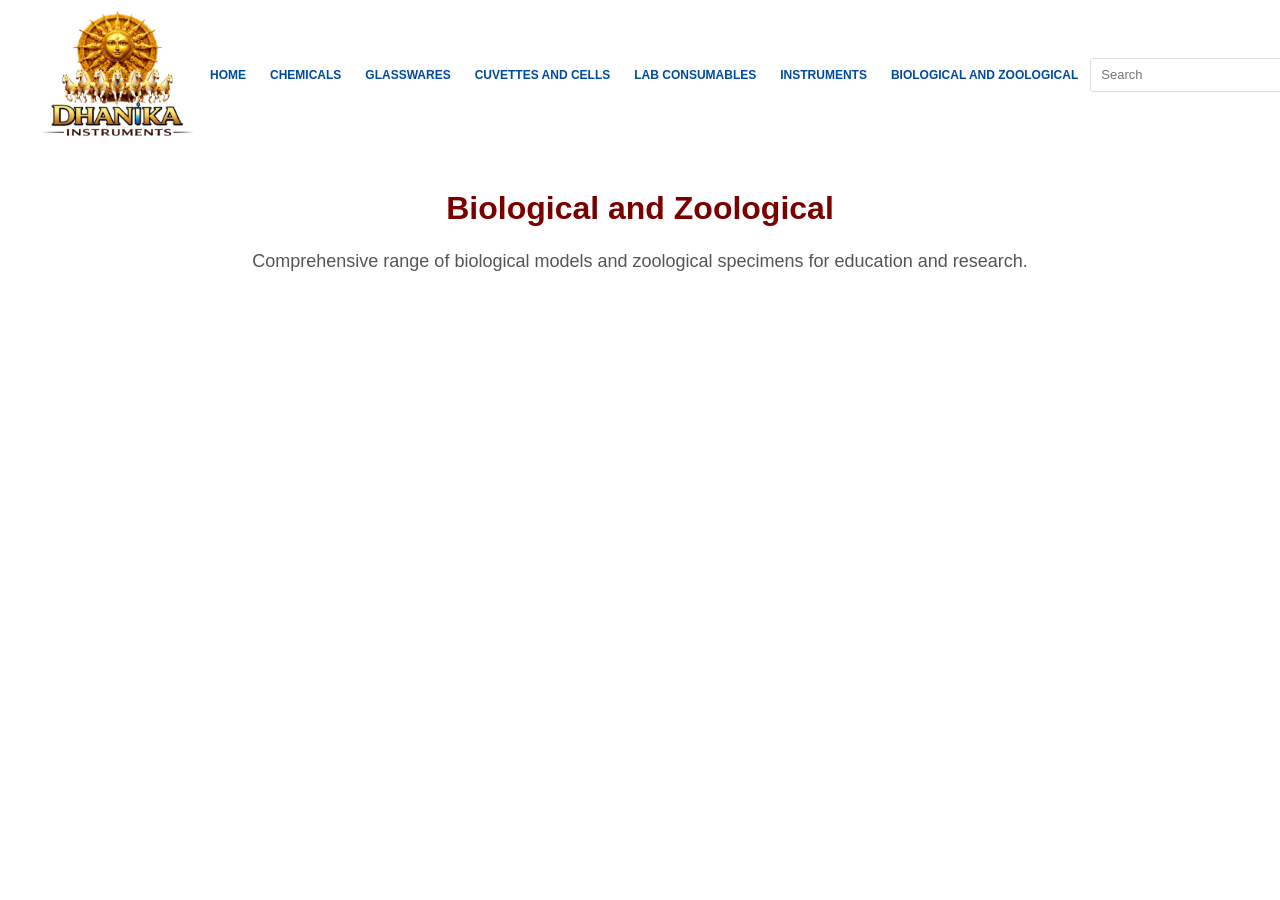
==== biological.html @ 7c7d38a3 "pages" ====
<!DOCTYPE html>
<html lang="en">

<head>
    <meta charset="UTF-8">
    <meta name="viewport" content="width=device-width, initial-scale=1.0">
    <title>Biological and Zoological - Dhanika Instruments</title>
    <link rel="stylesheet" href="https://cdnjs.cloudflare.com/ajax/libs/font-awesome/6.4.0/css/all.min.css">
    <link rel="stylesheet" href="style.css">
</head>

<body>
    <header class="header">
        <div class="top-container">
            <div class="logo">
                <img src="Untitled design (1).png" alt="Dhanika Instruments Logo" class="main-logo">
            </div>

            <div class="nav-container">
                <input type="checkbox" id="menu-toggle" class="menu-toggle">
                <label for="menu-toggle" class="menu-icon"><i class="fas fa-bars"></i></label>

                <ul class="nav-menu">
                    <li><a href="index.html">HOME</a></li>
                    <li><a href="chemicals.html">CHEMICALS</a></li>
                    <li><a href="glasswares.html">GLASSWARES</a></li>
                    <li><a href="cuvettes.html">CUVETTES AND CELLS</a></li>
                    <li><a href="lab-consumables.html">LAB CONSUMABLES</a></li>
                    <li><a href="instruments.html">INSTRUMENTS</a></li>
                    <li><a href="biological.html">BIOLOGICAL AND ZOOLOGICAL</a></li>
                </ul>
            </div>

            <div class="header-right">
                <div class="search-box">
                    <form action="#" method="GET">
                        <input type="text" placeholder="Search" name="search">
                        <button type="submit"><i class="fas fa-search"></i></button>
                    </form>
                </div>
            </div>
        </div>
    </header>

    <main class="content-section">
        <h1>Biological and Zoological</h1>
        <p>Comprehensive range of biological models and zoological specimens for education and research.</p>
    </main>
</body>

</html>
---- style.css ----
* {
    margin: 0;
    padding: 0;
    box-sizing: border-box;
    font-family: 'Segoe UI', Tahoma, Geneva, Verdana, sans-serif;
}

body {
    background-color: #ffffff;
}

.header {
    width: 100%;
}

.top-container {
    width: 100%;
    max-width: 100%;
    margin: 0;
    padding: 10px 40px;
    position: relative;
    min-height: 100px;
    display: flex;
    justify-content: space-between;
    align-items: center;
}

/* Perfect Center Logic for Desktop */
@media (min-width: 1300px) {
    .nav-container {
        position: absolute;
        left: 50%;
        transform: translateX(-50%);
        z-index: 10;
    }
}

.logo {
    display: flex;
    align-items: center;
    position: relative;
}

.main-logo {
    max-height: 130px;
    width: auto;
    object-fit: contain;
}

.nav-container {
    display: flex;
    align-items: center;
}

.header-right {
    display: flex;
    justify-content: flex-end;
}

.menu-toggle,
.menu-icon {
    display: none;
}

.search-box {
    display: flex;
    align-items: center;
}

.nav-menu {
    list-style: none;
    display: flex;
}

.nav-menu li {
    display: flex;
}

.nav-menu li a {
    text-decoration: none;
    color: #004b99;
    font-weight: 600;
    font-size: 12px;
    padding: 12px 12px;
    display: flex;
    align-items: center;
    transition: color 0.15s ease;
    white-space: nowrap;
}

.nav-menu li a:hover {
    color: #cc1515;
}



.search-box form {
    display: flex;
    border: 1px solid #dcdcdc;
    border-radius: 3px;
    overflow: hidden;
    height: 34px;
}

.search-box input {
    border: none;
    padding: 0 10px;
    outline: none;
    font-size: 13px;
    width: 220px;
    color: #555;
}

.search-box button {
    background-color: #7a0000;
    border: none;
    color: white;
    padding: 0 12px;
    cursor: pointer;
    font-size: 12px;
}

.search-box button:hover {
    background-color: #5c0000;
}

.banner-section {
    width: 100%;
    margin: 0;
    padding: 0;
    line-height: 0;
}

.banner-section .banner-image {
    width: 100%;
    height: auto;
    display: block;
}

.content-section {
    max-width: 1200px;
    margin: 40px auto;
    padding: 0 40px;
    text-align: center;
}

.content-section h1 {
    color: #7a0000;
    margin-bottom: 20px;
    font-size: 32px;
}

.content-section p {
    color: #555;
    font-size: 18px;
    line-height: 1.6;
}

/* --- Responsive Media Queries --- */

/* Tablets and small desktops */
@media (max-width: 1024px) {
    .top-container {
        padding: 10px 20px;
    }

    .main-logo {
        max-height: 100px;
    }

    .nav-menu {
        margin-left: 20px;
    }

    .nav-menu li a {
        padding: 10px 15px;
    }
}

/* Mobile Devices */
@media (max-width: 768px) {
    .top-container {
        flex-direction: row;
        justify-content: space-between;
        padding: 10px 15px;
    }

    .logo {
        width: 100%;
        justify-content: space-between;
        position: relative;
    }

    .main-logo {
        max-height: 70px;
    }

    /* Mobile Navigation Bar (Hamburger Style) */
    .menu-icon {
        display: block;
        font-size: 26px;
        color: #004b99;
        cursor: pointer;
        padding: 10px;
    }

    .nav-menu {
        display: none;
        flex-direction: column;
        position: absolute;
        top: 100%;
        left: 0;
        width: 100%;
        background-color: white;
        box-shadow: 0 4px 10px rgba(0, 0, 0, 0.1);
        z-index: 1000;
        border-top: 1px solid #eee;
    }



    .nav-menu li {
        width: 100%;
    }

    .nav-menu li a {
        padding: 15px 20px;
        width: 100%;
        border-bottom: 1px solid #f9f9f9;
    }

    /* Show menu when checkbox is checked */
    .menu-toggle:checked~.nav-menu {
        display: flex;
    }



    .search-box {
        width: auto;
        margin-left: 0;
        margin-top: 10px;
        order: 3;
    }

    .search-box form {
        width: 100%;
    }

    .search-box input {
        width: 150px;
        /* Smaller search box on mobile header */
    }
}
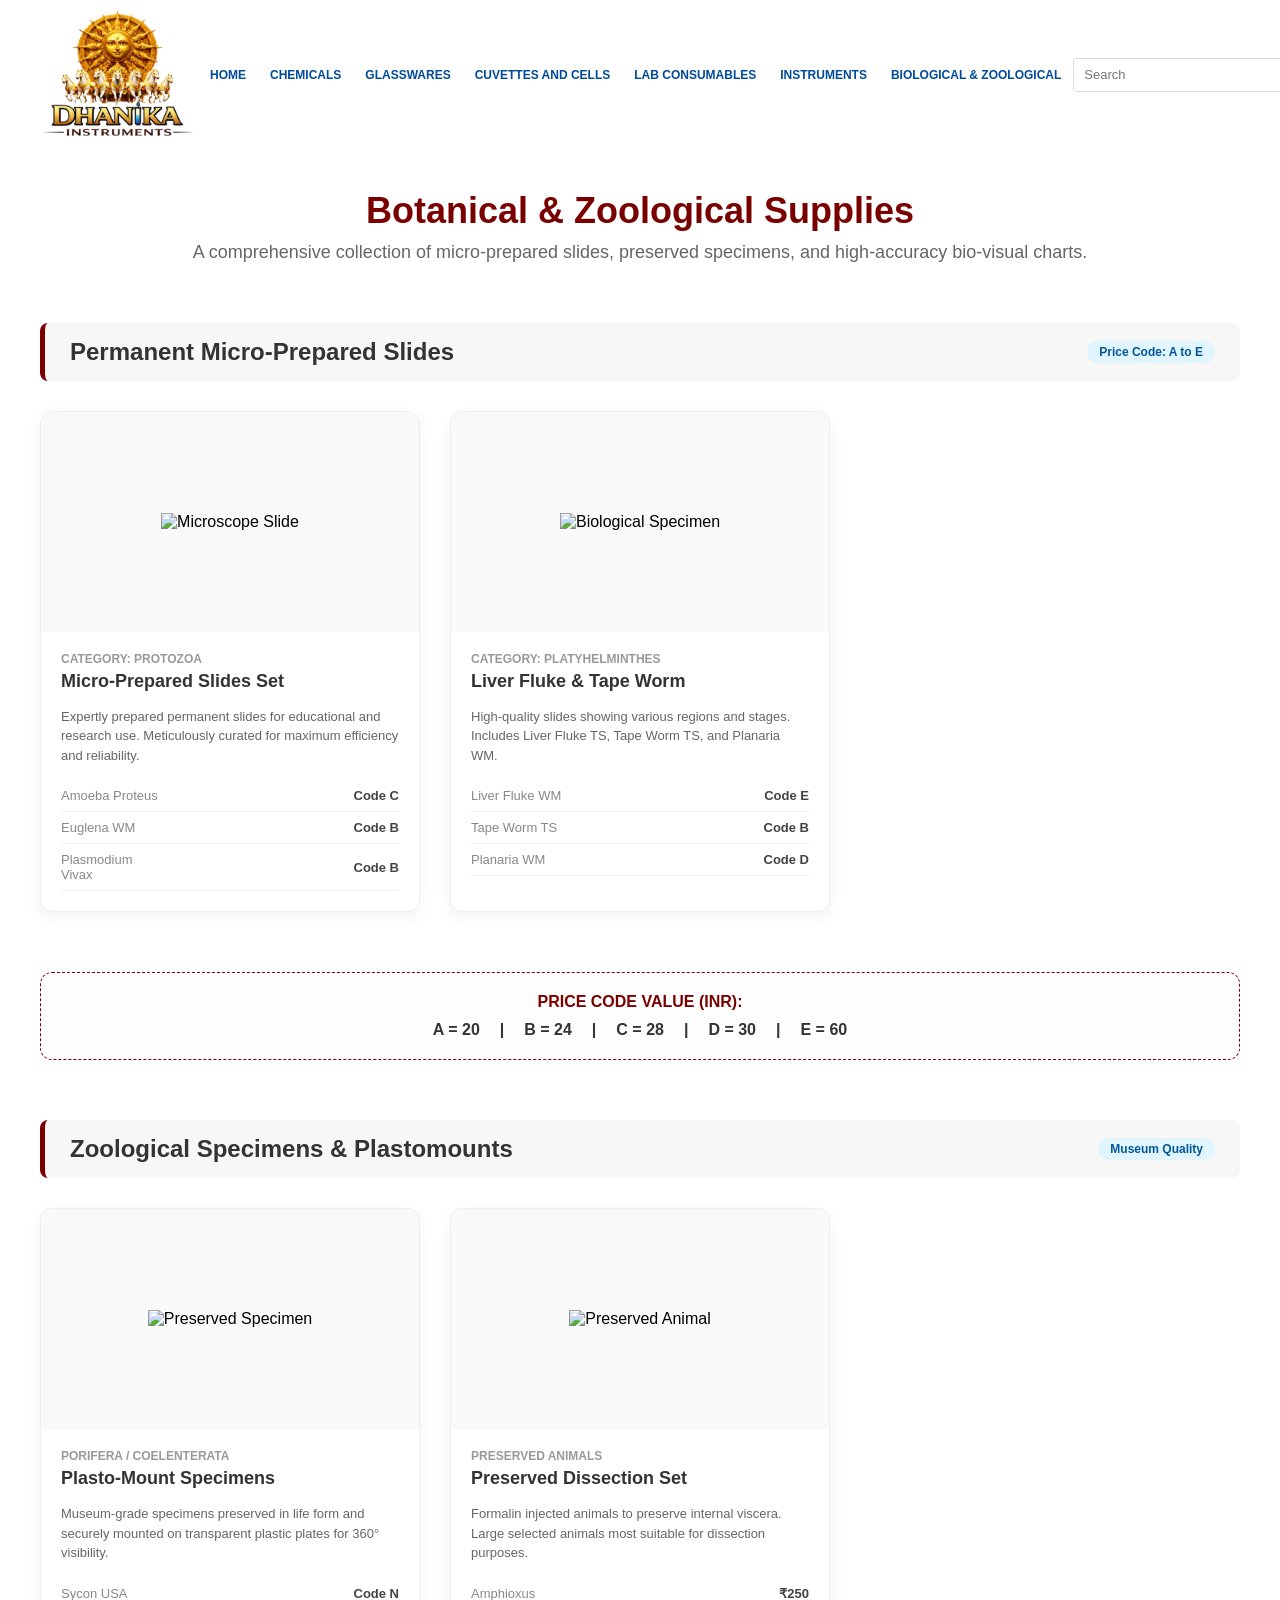
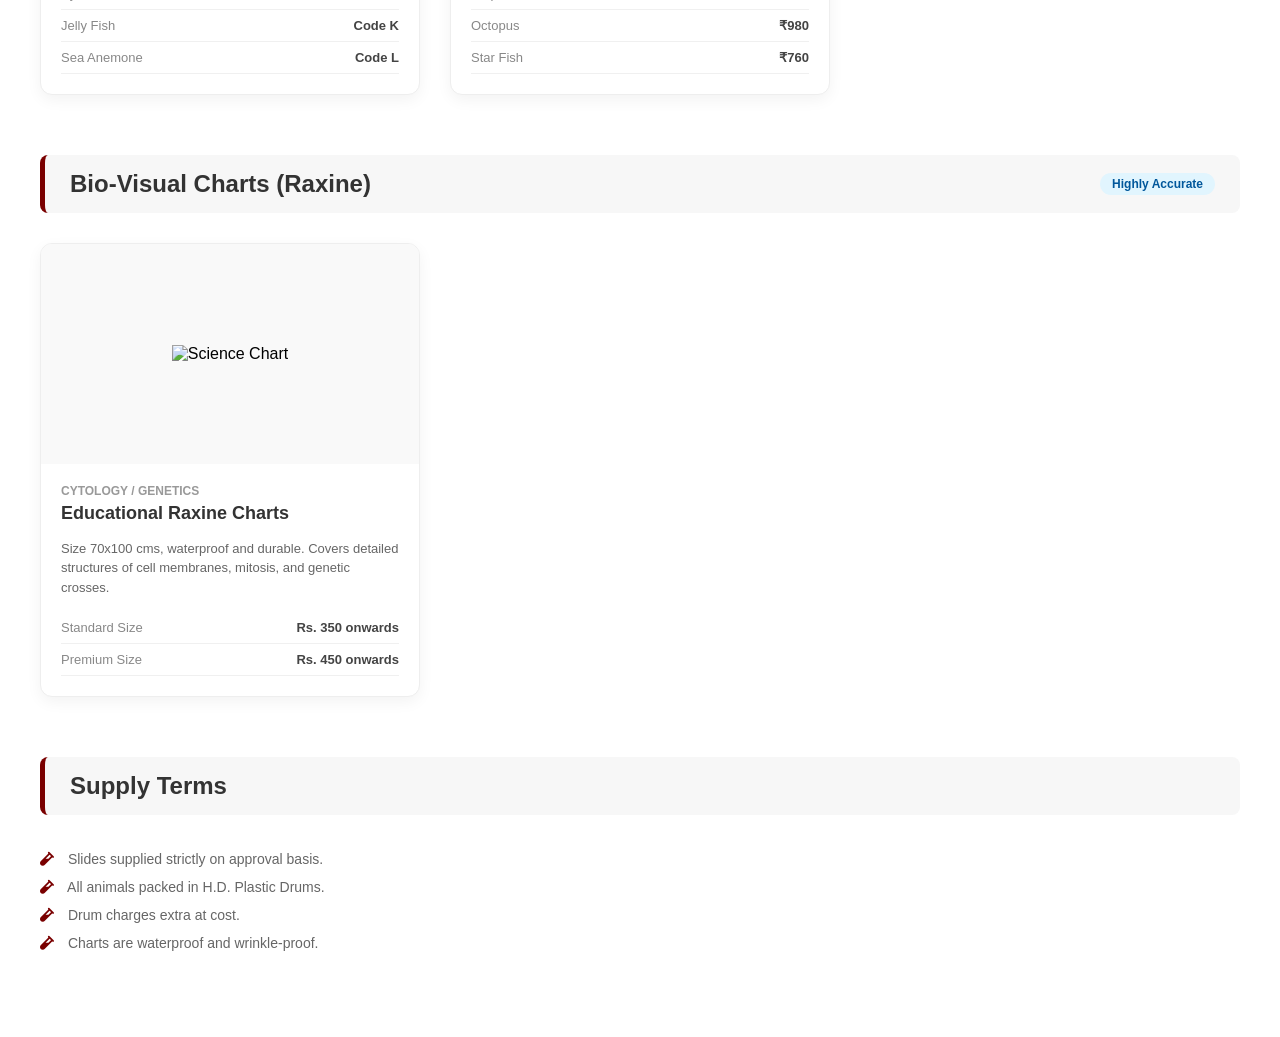
==== commit 533d81ab: "Update titles and links to use ampersand for consistency across biological, cuvettes, chemicals, gla" ====
--- a/biological.html
+++ b/biological.html
@@ -4,7 +4,7 @@
 <head>
     <meta charset="UTF-8">
     <meta name="viewport" content="width=device-width, initial-scale=1.0">
-    <title>Biological and Zoological - Dhanika Instruments</title>
+    <title>Biological & Zoological - Dhanika Instruments</title>
     <link rel="stylesheet" href="https://cdnjs.cloudflare.com/ajax/libs/font-awesome/6.4.0/css/all.min.css">
     <link rel="stylesheet" href="style.css">
 </head>
@@ -27,7 +27,7 @@
                     <li><a href="cuvettes.html">CUVETTES AND CELLS</a></li>
                     <li><a href="lab-consumables.html">LAB CONSUMABLES</a></li>
                     <li><a href="instruments.html">INSTRUMENTS</a></li>
-                    <li><a href="biological.html">BIOLOGICAL AND ZOOLOGICAL</a></li>
+                    <li><a href="biological.html">BIOLOGICAL & ZOOLOGICAL</a></li>
                 </ul>
             </div>
 
@@ -43,8 +43,202 @@
     </header>
 
     <main class="content-section">
-        <h1>Biological and Zoological</h1>
-        <p>Comprehensive range of biological models and zoological specimens for education and research.</p>
+        <h1>Botanical & Zoological Supplies</h1>
+        <p class="section-subtitle">A comprehensive collection of micro-prepared slides, preserved specimens, and
+            high-accuracy bio-visual charts.</p>
+
+        <!-- Permanent Micro-Prepared Slides -->
+        <div class="category-header">
+            <h2>Permanent Micro-Prepared Slides</h2>
+            <span class="gst-badge">Price Code: A to E</span>
+        </div>
+
+        <div class="product-grid">
+            <!-- Protozoa Slides -->
+            <div class="product-card">
+                <div class="product-image">
+                    <img src="https://images.unsplash.com/photo-1530026405186-ed1f139313f8?q=80&w=300&auto=format&fit=crop"
+                        alt="Microscope Slide">
+                </div>
+                <div class="product-details">
+                    <span class="product-id">CATEGORY: PROTOZOA</span>
+                    <h3 class="product-title">Micro-Prepared Slides Set</h3>
+                    <div class="product-description">
+                        Expertly prepared permanent slides for educational and research use. Meticulously curated for
+                        maximum efficiency and reliability.
+                    </div>
+                    <table class="product-table">
+                        <tr>
+                            <td class="label">Amoeba Proteus</td>
+                            <td class="value">Code C</td>
+                        </tr>
+                        <tr>
+                            <td class="label">Euglena WM</td>
+                            <td class="value">Code B</td>
+                        </tr>
+                        <tr>
+                            <td class="label">Plasmodium Vivax</td>
+                            <td class="value">Code B</td>
+                        </tr>
+                    </table>
+                </div>
+            </div>
+
+            <!-- Platyhelminthes -->
+            <div class="product-card">
+                <div class="product-image">
+                    <img src="https://images.unsplash.com/photo-1559757175-5700dde675bc?q=80&w=300&auto=format&fit=crop"
+                        alt="Biological Specimen">
+                </div>
+                <div class="product-details">
+                    <span class="product-id">CATEGORY: PLATYHELMINTHES</span>
+                    <h3 class="product-title">Liver Fluke & Tape Worm</h3>
+                    <div class="product-description">
+                        High-quality slides showing various regions and stages. Includes Liver Fluke TS, Tape Worm TS,
+                        and Planaria WM.
+                    </div>
+                    <table class="product-table">
+                        <tr>
+                            <td class="label">Liver Fluke WM</td>
+                            <td class="value">Code E</td>
+                        </tr>
+                        <tr>
+                            <td class="label">Tape Worm TS</td>
+                            <td class="value">Code B</td>
+                        </tr>
+                        <tr>
+                            <td class="label">Planaria WM</td>
+                            <td class="value">Code D</td>
+                        </tr>
+                    </table>
+                </div>
+            </div>
+        </div>
+
+        <div
+            style="background: #fdfdfd; padding: 20px; border-radius: 12px; margin-bottom: 40px; border: 1px dashed #7a0000; text-align: center;">
+            <p style="font-weight: 700; color: #7a0000; margin-bottom: 10px;">PRICE CODE VALUE (INR):</p>
+            <div style="display: flex; justify-content: center; gap: 20px; font-weight: 600; color: #333;">
+                <span>A = 20</span> | <span>B = 24</span> | <span>C = 28</span> | <span>D = 30</span> | <span>E =
+                    60</span>
+            </div>
+        </div>
+
+        <!-- Preserved Specimens -->
+        <div class="category-header">
+            <h2>Zoological Specimens & Plastomounts</h2>
+            <span class="gst-badge">Museum Quality</span>
+        </div>
+
+        <div class="product-grid">
+            <!-- Porifera & Coelenterata -->
+            <div class="product-card">
+                <div class="product-image">
+                    <img src="https://images.unsplash.com/photo-1544465544-1b71aee9dfa3?q=80&w=300&auto=format&fit=crop"
+                        alt="Preserved Specimen">
+                </div>
+                <div class="product-details">
+                    <span class="product-id">PORIFERA / COELENTERATA</span>
+                    <h3 class="product-title">Plasto-Mount Specimens</h3>
+                    <div class="product-description">
+                        Museum-grade specimens preserved in life form and securely mounted on transparent plastic plates
+                        for 360° visibility.
+                    </div>
+                    <table class="product-table">
+                        <tr>
+                            <td class="label">Sycon USA</td>
+                            <td class="value">Code N</td>
+                        </tr>
+                        <tr>
+                            <td class="label">Jelly Fish</td>
+                            <td class="value">Code K</td>
+                        </tr>
+                        <tr>
+                            <td class="label">Sea Anemone</td>
+                            <td class="value">Code L</td>
+                        </tr>
+                    </table>
+                </div>
+            </div>
+
+            <!-- Dissection Animals -->
+            <div class="product-card">
+                <div class="product-image">
+                    <img src="https://images.unsplash.com/photo-1533038595180-f743989bb296?q=80&w=300&auto=format&fit=crop"
+                        alt="Preserved Animal">
+                </div>
+                <div class="product-details">
+                    <span class="product-id">PRESERVED ANIMALS</span>
+                    <h3 class="product-title">Preserved Dissection Set</h3>
+                    <div class="product-description">
+                        Formalin injected animals to preserve internal viscera. Large selected animals most suitable for
+                        dissection purposes.
+                    </div>
+                    <table class="product-table">
+                        <tr>
+                            <td class="label">Amphioxus</td>
+                            <td class="value">₹250</td>
+                        </tr>
+                        <tr>
+                            <td class="label">Octopus</td>
+                            <td class="value">₹980</td>
+                        </tr>
+                        <tr>
+                            <td class="label">Star Fish</td>
+                            <td class="value">₹760</td>
+                        </tr>
+                    </table>
+                </div>
+            </div>
+        </div>
+
+        <!-- Educational Charts -->
+        <div class="category-header">
+            <h2>Bio-Visual Charts (Raxine)</h2>
+            <span class="gst-badge">Highly Accurate</span>
+        </div>
+
+        <div class="product-grid">
+            <!-- Cytology & Genetics -->
+            <div class="product-card">
+                <div class="product-image">
+                    <img src="https://images.unsplash.com/photo-1546410531-bb4caa6b424d?q=80&w=300&auto=format&fit=crop"
+                        alt="Science Chart">
+                </div>
+                <div class="product-details">
+                    <span class="product-id">CYTOLOGY / GENETICS</span>
+                    <h3 class="product-title">Educational Raxine Charts</h3>
+                    <div class="product-description">
+                        Size 70x100 cms, waterproof and durable. Covers detailed structures of cell membranes, mitosis,
+                        and genetic crosses.
+                    </div>
+                    <table class="product-table">
+                        <tr>
+                            <td class="label">Standard Size</td>
+                            <td class="value">Rs. 350 onwards</td>
+                        </tr>
+                        <tr>
+                            <td class="label">Premium Size</td>
+                            <td class="value">Rs. 450 onwards</td>
+                        </tr>
+                    </table>
+                </div>
+            </div>
+        </div>
+
+        <!-- Terms -->
+        <div class="category-header">
+            <h2>Supply Terms</h2>
+        </div>
+        <ul style="list-style: none; padding: 0; color: #666; font-size: 14px; margin-bottom: 80px; line-height: 2;">
+            <li><i class="fas fa-vial" style="color: #7a0000; margin-right: 10px;"></i> Slides supplied strictly on
+                approval basis.</li>
+            <li><i class="fas fa-vial" style="color: #7a0000; margin-right: 10px;"></i> All animals packed in H.D.
+                Plastic Drums.</li>
+            <li><i class="fas fa-vial" style="color: #7a0000; margin-right: 10px;"></i> Drum charges extra at cost.</li>
+            <li><i class="fas fa-vial" style="color: #7a0000; margin-right: 10px;"></i> Charts are waterproof and
+                wrinkle-proof.</li>
+        </ul>
     </main>
 </body>
 
--- a/style.css
+++ b/style.css
@@ -137,23 +137,432 @@
     display: block;
 }
 
+/* --- Entrance Animations --- */
+@keyframes fadeInUp {
+    from {
+        opacity: 0;
+        transform: translateY(30px);
+    }
+
+    to {
+        opacity: 1;
+        transform: translateY(0);
+    }
+}
+
+.animate-up {
+    opacity: 0;
+    animation: fadeInUp 0.8s ease-out forwards;
+}
+
+.delay-1 {
+    animation-delay: 0.2s;
+}
+
+.delay-2 {
+    animation-delay: 0.4s;
+}
+
+.delay-3 {
+    animation-delay: 0.6s;
+}
+
+.delay-4 {
+    animation-delay: 0.8s;
+}
+
+/* --- About Us Section --- */
+.about-section {
+    padding: 80px 40px;
+    background: linear-gradient(135deg, #fff 0%, #fcf8f8 100%);
+    text-align: center;
+    overflow: hidden;
+}
+
+.about-container {
+    max-width: 900px;
+    margin: 0 auto;
+}
+
+.section-tag {
+    color: #7a0000;
+    font-weight: 700;
+    text-transform: uppercase;
+    letter-spacing: 1.5px;
+    font-size: 18px;
+    margin-bottom: 15px;
+    display: block;
+}
+
+.about-section h2 {
+    font-size: 42px;
+    color: #333;
+    margin-bottom: 25px;
+    font-weight: 800;
+    line-height: 1.2;
+}
+
+.about-content {
+    font-size: 18px;
+    color: #555;
+    line-height: 1.8;
+    position: relative;
+    padding-bottom: 30px;
+}
+
+.about-content::after {
+    content: '';
+    position: absolute;
+    bottom: 0;
+    left: 50%;
+    transform: translateX(-50%);
+    width: 60px;
+    height: 4px;
+    background: #7a0000;
+}
+
+/* --- Why Choose Us Section --- */
+.why-us-section {
+    padding: 100px 40px;
+    background-color: #f4f4f4;
+}
+
+.why-us-container {
+    max-width: 1300px;
+    margin: 0 auto;
+}
+
+.why-header {
+    text-align: center;
+    margin-bottom: 60px;
+}
+
+.why-header h2 {
+    font-size: 42px;
+    color: #333;
+    font-weight: 800;
+}
+
+.feature-grid {
+    display: grid;
+    grid-template-columns: repeat(auto-fit, minmax(280px, 1fr));
+    gap: 30px;
+}
+
+.feature-card {
+    background: #fff;
+    padding: 40px 30px;
+    border-radius: 20px;
+    box-shadow: 0 10px 30px rgba(0, 0, 0, 0.05);
+    transition: all 0.4s cubic-bezier(0.175, 0.885, 0.32, 1.275);
+    border: 1px solid rgba(122, 0, 0, 0.05);
+    position: relative;
+    overflow: hidden;
+    z-index: 1;
+}
+
+.feature-card::before {
+    content: '';
+    position: absolute;
+    top: 0;
+    left: 0;
+    width: 6px;
+    height: 0%;
+    background: #7a0000;
+    transition: height 0.4s ease;
+}
+
+.feature-card:hover {
+    transform: translateY(-10px);
+    box-shadow: 0 20px 40px rgba(0, 0, 0, 0.1);
+}
+
+.feature-card:hover::before {
+    height: 100%;
+}
+
+.feature-icon-box {
+    width: 80px;
+    height: 80px;
+    background: transparent;
+    border-radius: 15px;
+    display: flex;
+    align-items: center;
+    justify-content: center;
+    margin-bottom: 30px;
+    color: #7a0000;
+    font-size: 32px;
+    transition: all 0.3s ease;
+}
+
+.feature-card:hover .feature-icon-box {
+    background: #7a0000;
+    color: #fff;
+    transform: scale(1.1);
+}
+
+.feature-card h3 {
+    font-size: 20px;
+    color: #333;
+    margin-bottom: 15px;
+    font-weight: 700;
+}
+
+.feature-card p {
+    font-size: 15px;
+    color: #666;
+    line-height: 1.7;
+}
+
+/* --- Contact Us Section --- */
+.contact-section {
+    padding: 100px 40px;
+    background: #fff;
+    text-align: center;
+}
+
+.contact-container {
+    max-width: 800px;
+    margin: 0 auto;
+}
+
+.contact-section h2 {
+    font-size: 42px;
+    color: #333;
+    margin-bottom: 20px;
+    font-weight: 800;
+}
+
+.contact-section p {
+    font-size: 18px;
+    color: #666;
+    line-height: 1.8;
+    margin-bottom: 50px;
+}
+
+.cta-container {
+    display: flex;
+    justify-content: center;
+    gap: 25px;
+    flex-wrap: wrap;
+}
+
+.cta-button {
+    display: inline-flex;
+    align-items: center;
+    padding: 18px 35px;
+    border-radius: 50px;
+    font-weight: 700;
+    text-decoration: none;
+    font-size: 16px;
+    transition: all 0.3s ease;
+    box-shadow: 0 5px 15px rgba(0, 0, 0, 0.1);
+}
+
+.cta-button i {
+    margin-right: 12px;
+    font-size: 20px;
+}
+
+.whatsapp-btn {
+    background-color: #25D366;
+    color: #fff;
+}
+
+.whatsapp-btn:hover {
+    background-color: #128C7E;
+    transform: translateY(-5px);
+    box-shadow: 0 10px 25px rgba(37, 211, 102, 0.3);
+}
+
+.email-btn {
+    background-color: #7a0000;
+    color: #fff;
+}
+
+.email-btn:hover {
+    background-color: #5c0000;
+    transform: translateY(-5px);
+    box-shadow: 0 10px 25px rgba(122, 0, 0, 0.3);
+}
+
+.social-links {
+    display: flex;
+    justify-content: center;
+    gap: 20px;
+    margin-top: 40px;
+    border-top: 1px solid #eee;
+    padding-top: 40px;
+}
+
+.social-btn {
+    display: flex;
+    align-items: center;
+    justify-content: center;
+    width: 50px;
+    height: 50px;
+    border-radius: 50%;
+    background: #f8f8f8;
+    color: #555;
+    text-decoration: none;
+    font-size: 20px;
+    transition: all 0.3s ease;
+    border: 1px solid #eee;
+}
+
+.social-btn:hover {
+    transform: scale(1.1);
+    color: #fff;
+}
+
+.social-btn.linkedin:hover {
+    background-color: #0077b5;
+    border-color: #0077b5;
+}
+
+.social-btn.facebook:hover {
+    background-color: #1877f2;
+    border-color: #1877f2;
+}
+
+/* Base Content Section (Shared) */
 .content-section {
-    max-width: 1200px;
+    max-width: 1300px;
     margin: 40px auto;
     padding: 0 40px;
-    text-align: center;
 }
 
 .content-section h1 {
     color: #7a0000;
-    margin-bottom: 20px;
-    font-size: 32px;
-}
-
-.content-section p {
-    color: #555;
+    margin-bottom: 10px;
+    font-size: 36px;
+    text-align: center;
+    font-weight: 700;
+}
+
+.section-subtitle {
+    text-align: center;
+    color: #666;
+    margin-bottom: 50px;
     font-size: 18px;
-    line-height: 1.6;
+}
+
+/* Category Grid */
+.product-grid {
+    display: grid;
+    grid-template-columns: repeat(auto-fill, minmax(300px, 1fr));
+    gap: 30px;
+    margin-bottom: 60px;
+}
+
+/* Product Card Style */
+.product-card {
+    background: #fff;
+    border-radius: 12px;
+    overflow: hidden;
+    box-shadow: 0 5px 15px rgba(0, 0, 0, 0.05);
+    transition: transform 0.3s ease, box-shadow 0.3s ease;
+    border: 1px solid #eee;
+    display: flex;
+    flex-direction: column;
+}
+
+.product-card:hover {
+    transform: translateY(-5px);
+    box-shadow: 0 10px 25px rgba(0, 0, 0, 0.1);
+}
+
+.product-image {
+    width: 100%;
+    height: 220px;
+    background: #f9f9f9;
+    display: flex;
+    align-items: center;
+    justify-content: center;
+    padding: 20px;
+}
+
+.product-image img {
+    max-width: 100%;
+    max-height: 100%;
+    object-fit: contain;
+}
+
+.product-details {
+    padding: 20px;
+    flex-grow: 1;
+}
+
+.product-id {
+    font-size: 12px;
+    color: #999;
+    font-weight: 600;
+    margin-bottom: 5px;
+    display: block;
+}
+
+.product-title {
+    font-size: 18px;
+    color: #333;
+    font-weight: 700;
+    margin-bottom: 10px;
+}
+
+.product-table {
+    width: 100%;
+    border-collapse: collapse;
+    margin-top: 15px;
+    font-size: 13px;
+}
+
+.product-table td {
+    padding: 8px 0;
+    border-bottom: 1px solid #f0f0f0;
+}
+
+.product-table .label {
+    color: #888;
+    width: 100px;
+}
+
+.product-table .value {
+    color: #444;
+    font-weight: 600;
+    text-align: right;
+}
+
+.product-description {
+    margin-top: 15px;
+    font-size: 13px;
+    color: #666;
+    line-height: 1.5;
+}
+
+/* Section Headers */
+.category-header {
+    background: #f7f7f7;
+    padding: 15px 25px;
+    border-radius: 8px;
+    margin: 60px 0 30px 0;
+    border-left: 5px solid #7a0000;
+    display: flex;
+    justify-content: space-between;
+    align-items: center;
+}
+
+.category-header h2 {
+    font-size: 24px;
+    color: #333;
+    margin: 0;
+}
+
+.gst-badge {
+    background: #e1f5fe;
+    color: #01579b;
+    padding: 4px 12px;
+    border-radius: 20px;
+    font-size: 12px;
+    font-weight: 700;
 }
 
 /* --- Responsive Media Queries --- */
